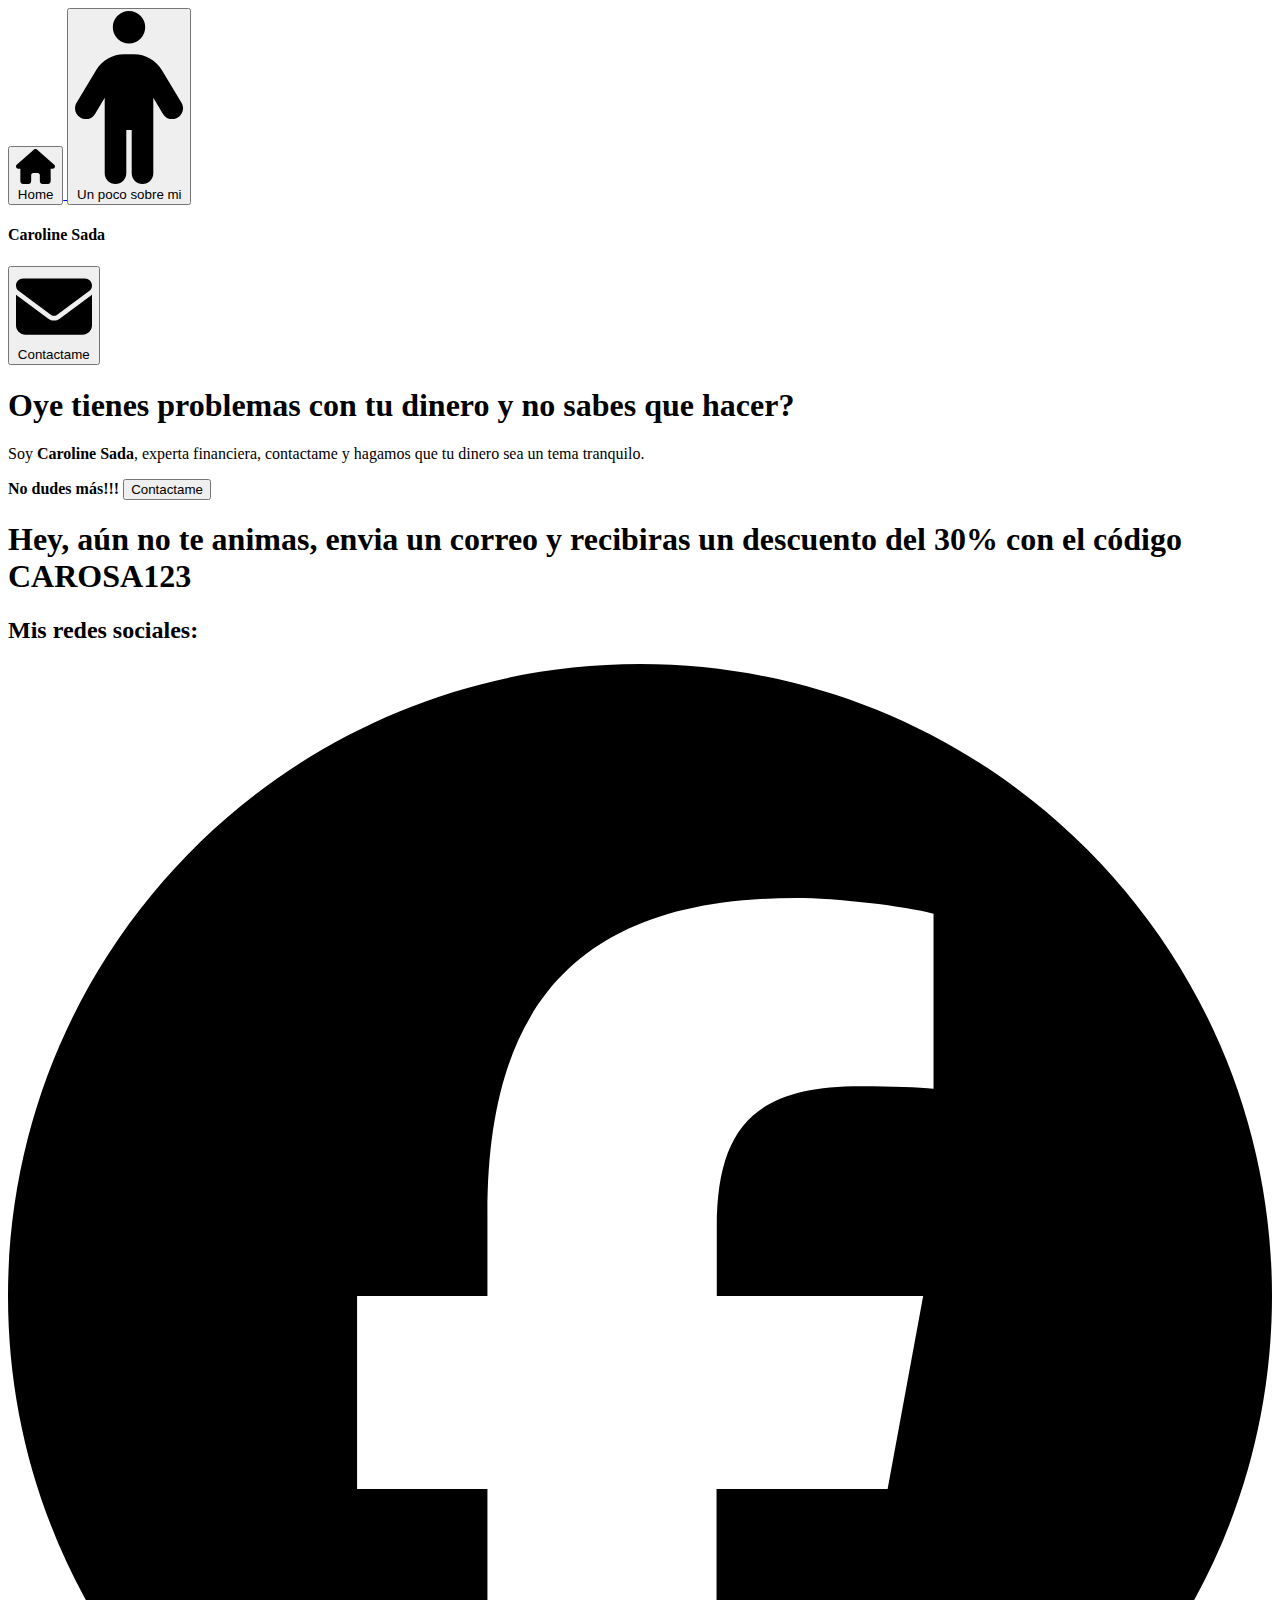
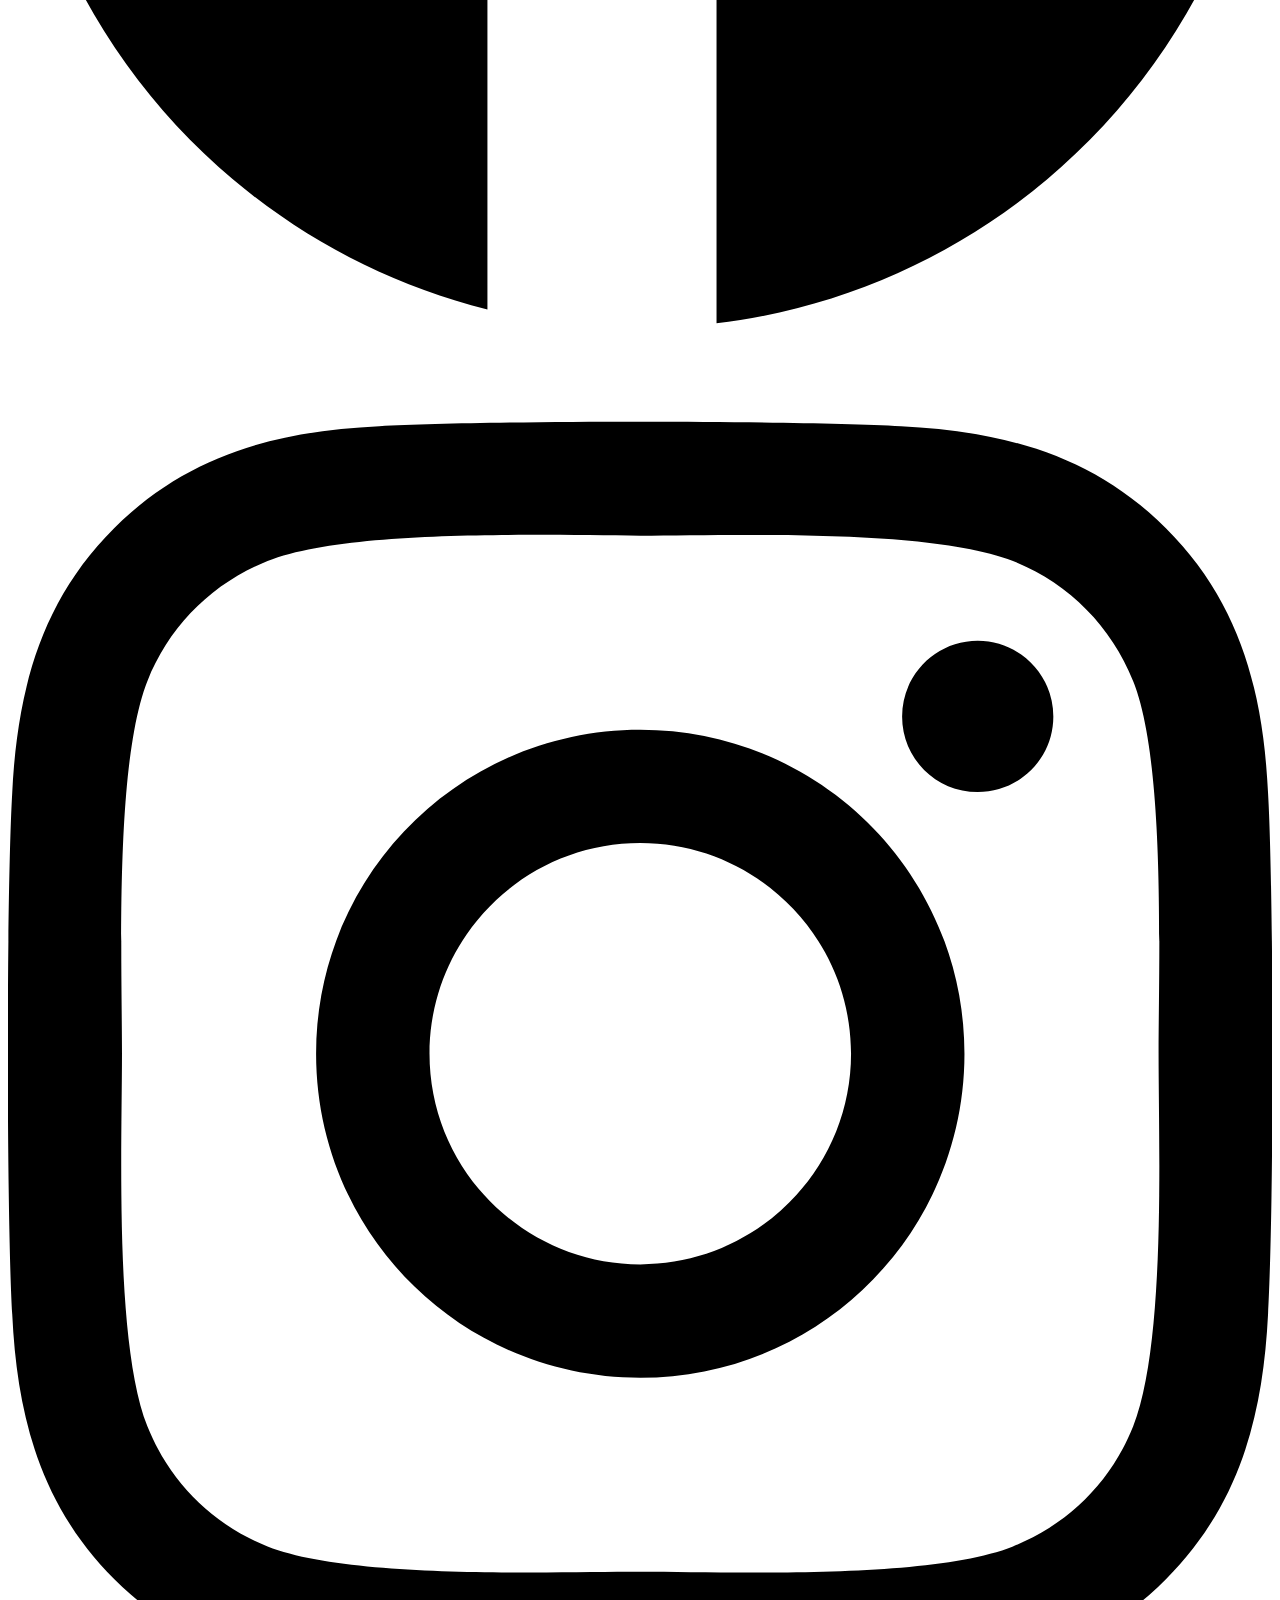
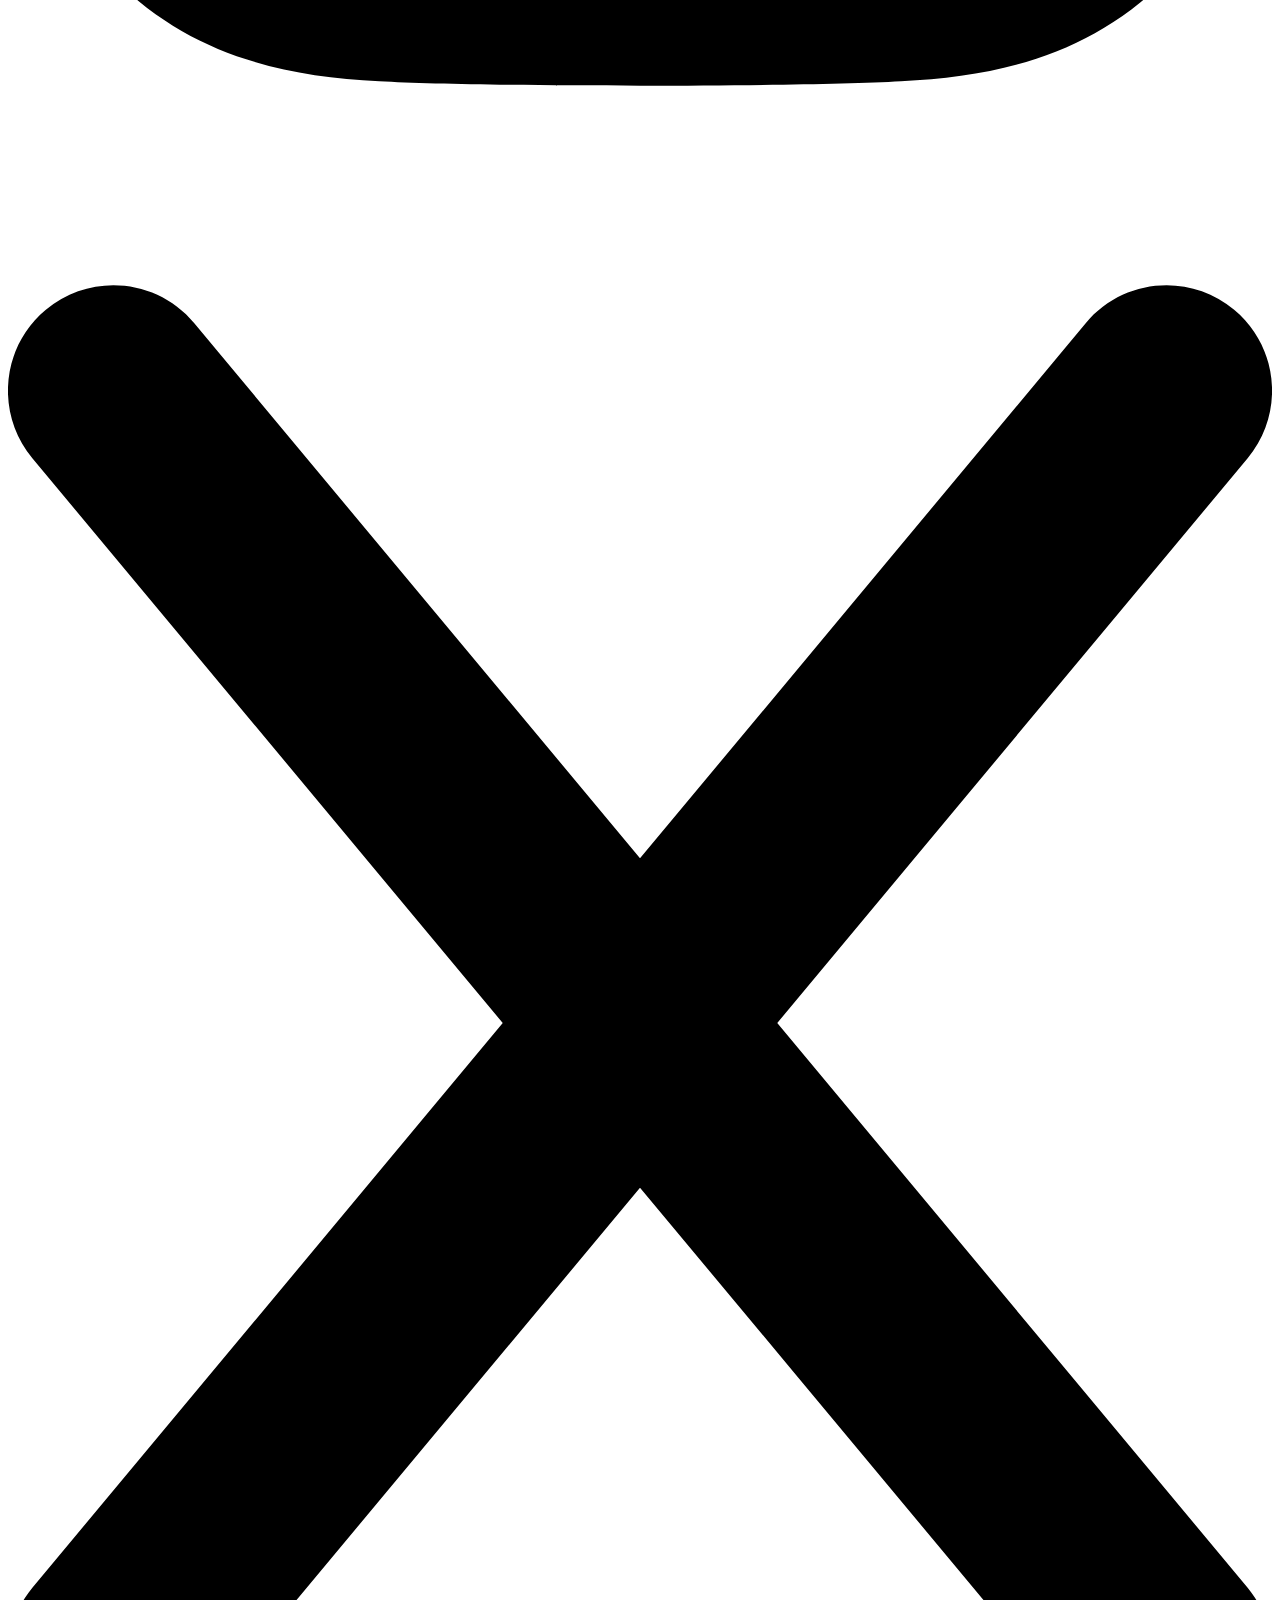
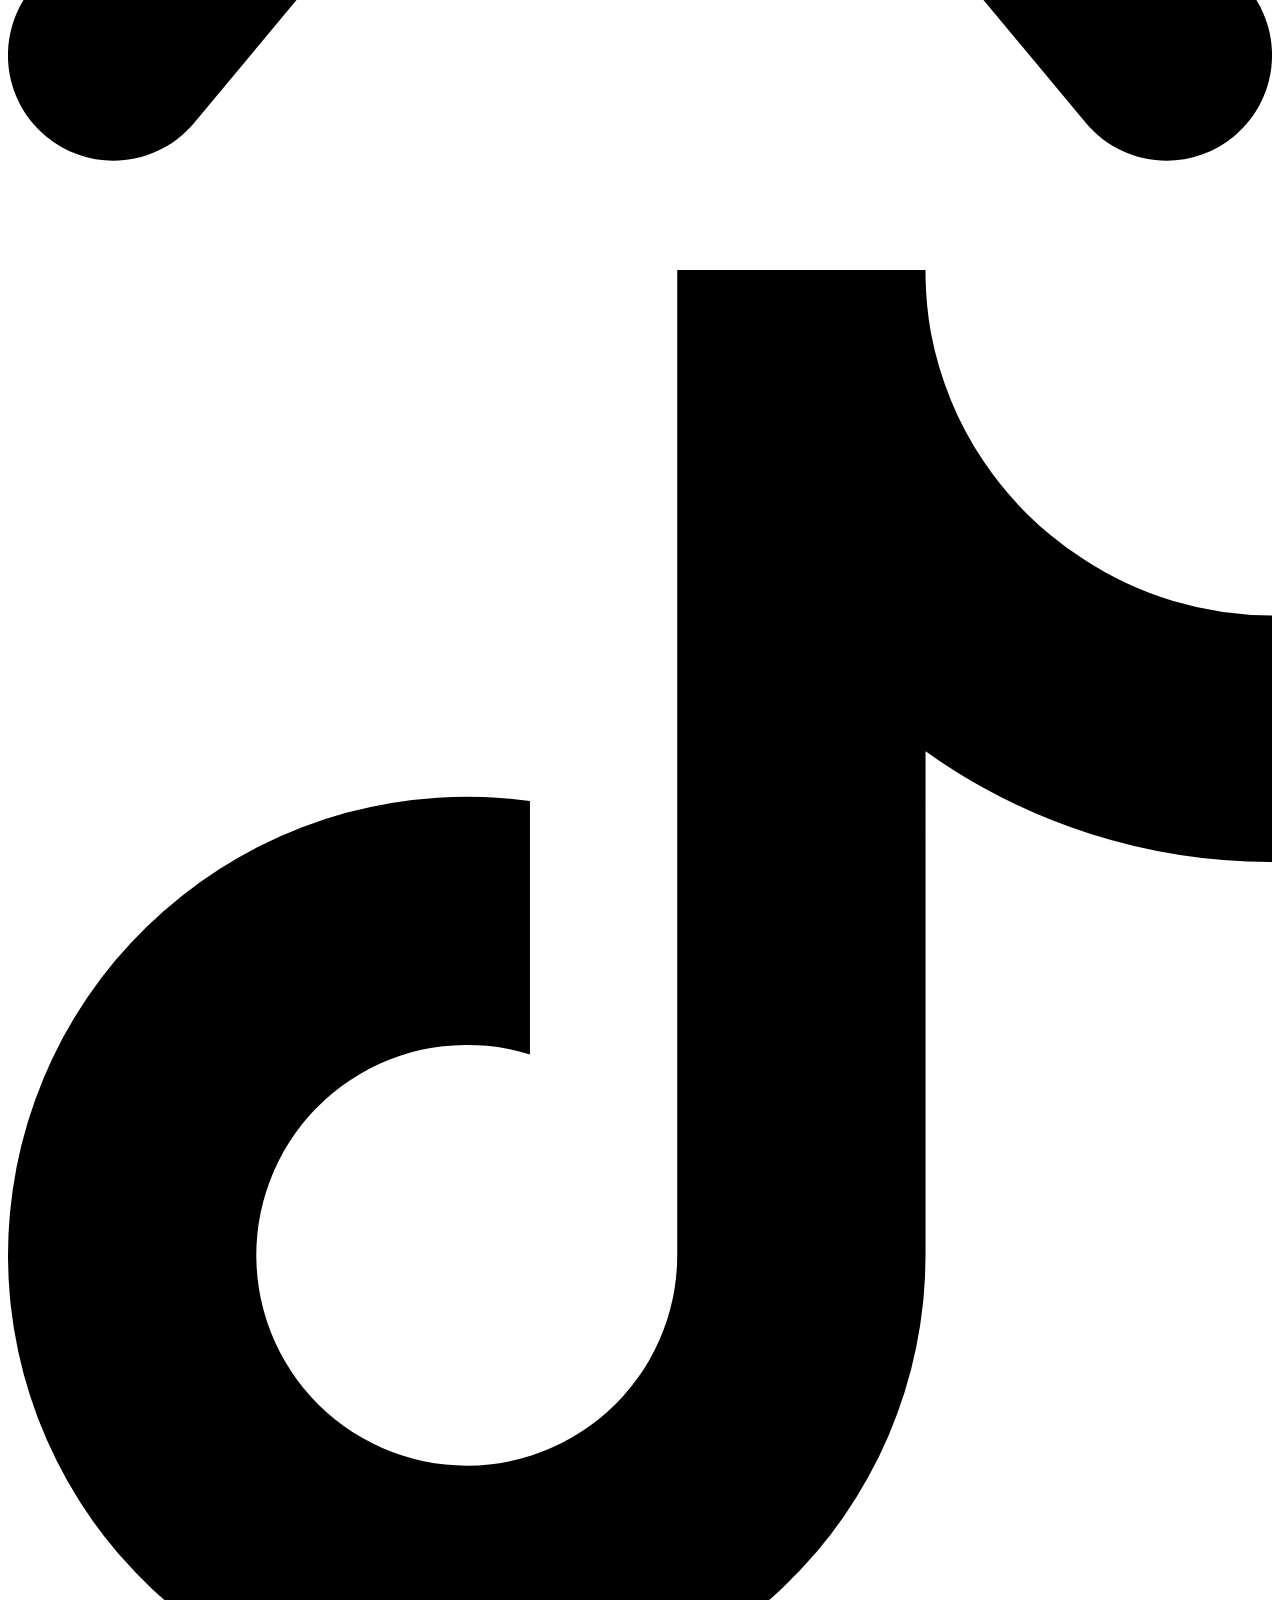
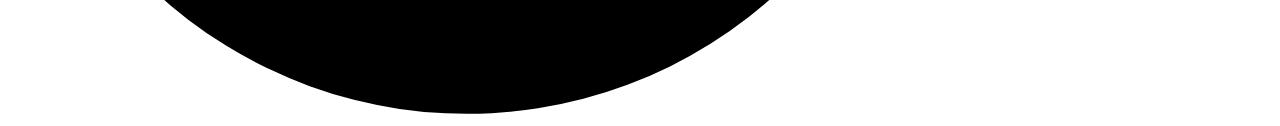
==== index.html @ f84e468b "cambios en las ubicaciones de los archivos" ====
<!DOCTYPE html>
<html lang="en">
<head>
  <!-- Metadata -->
  <meta charset="UTF-8">
  <meta name="viewport" content="width=device-width, initial-scale=1.0">
  <meta name="description" content="Landing page de la influences Croline Seda"> 
  <meta name="keywords" content="HTML, influences, Caroline Seda">

  <!-- Title -->
  <title>Hello! I´m Caroline Sada || Influencer</title>

  <!-- Favicon -->
  <link rel="icon" href="../assets/icons/camera.svg" type="image/x-icon"/>
</head>
<body>
  <!-- Header -->
  <header>
    <!-- Botones de selección -->
    <section>
      <a href="#">
        <button type="button">
          <img src="../assets/icons/home.svg" alt="Icono de Home">
          Home
        </button>
      </a>

      <a href="./pages/about_me.html">
        <button type="button">
          <img src="../assets/icons/me.svg" alt="Icono de Información sobre mi">
          Un poco sobre mi
        </button>
      </a>
    </section>

    <!-- Titulo de la pagina -->
    <section>
        <h4>Caroline Sada</h4>
    </section>

    <!-- Contacto -->
    <section>
      <a href="./pages/contact_me.html">
        <button type="button">
          <img src="../assets/icons/envelope.svg" alt="Icono de  Correo Electrónico">
          Contactame 
        </button>
      </a>
    </section>
  </header>

  <!-- Main -->
  <main>
    <h1>Oye tienes problemas con tu dinero y no sabes que hacer?</h1>
    <p>Soy <strong>Caroline Sada</strong>, experta financiera, contactame y hagamos que tu dinero sea un tema tranquilo.</p>
    <strong>No dudes más!!!</strong>

    <a href="./pages/contact_me.html">
      <button type="button">
        Contactame
      </button>
    </a>

    <h1>Hey, aún no te animas, envia un correo y recibiras un descuento del 30% con el código CAROSA123</h1>
  </main>

  <!-- Footer -->
  <footer>
    <h2>Mis redes sociales: </h2>
    <a href="https://www.facebook.com/">
      <img src="../assets/icons/facebook.svg" alt="Icono de facebook">
    </a>
  
    <a href="https://www.instagram.com/">
      <img src="../assets/icons/instagram.svg" alt="Icono de Instagram">
    </a>
  
    <a href="https://twitter.com/?lang=es">
      <img src="../assets/icons/x.svg" alt="Icono de X">
    </a>
  
    <a href="https://www.tiktok.com/es/">
      <img src="../assets/icons/tiktok.svg" alt="Icono de Tik Tok">
    </a>
  </footer>
</body>
</html>
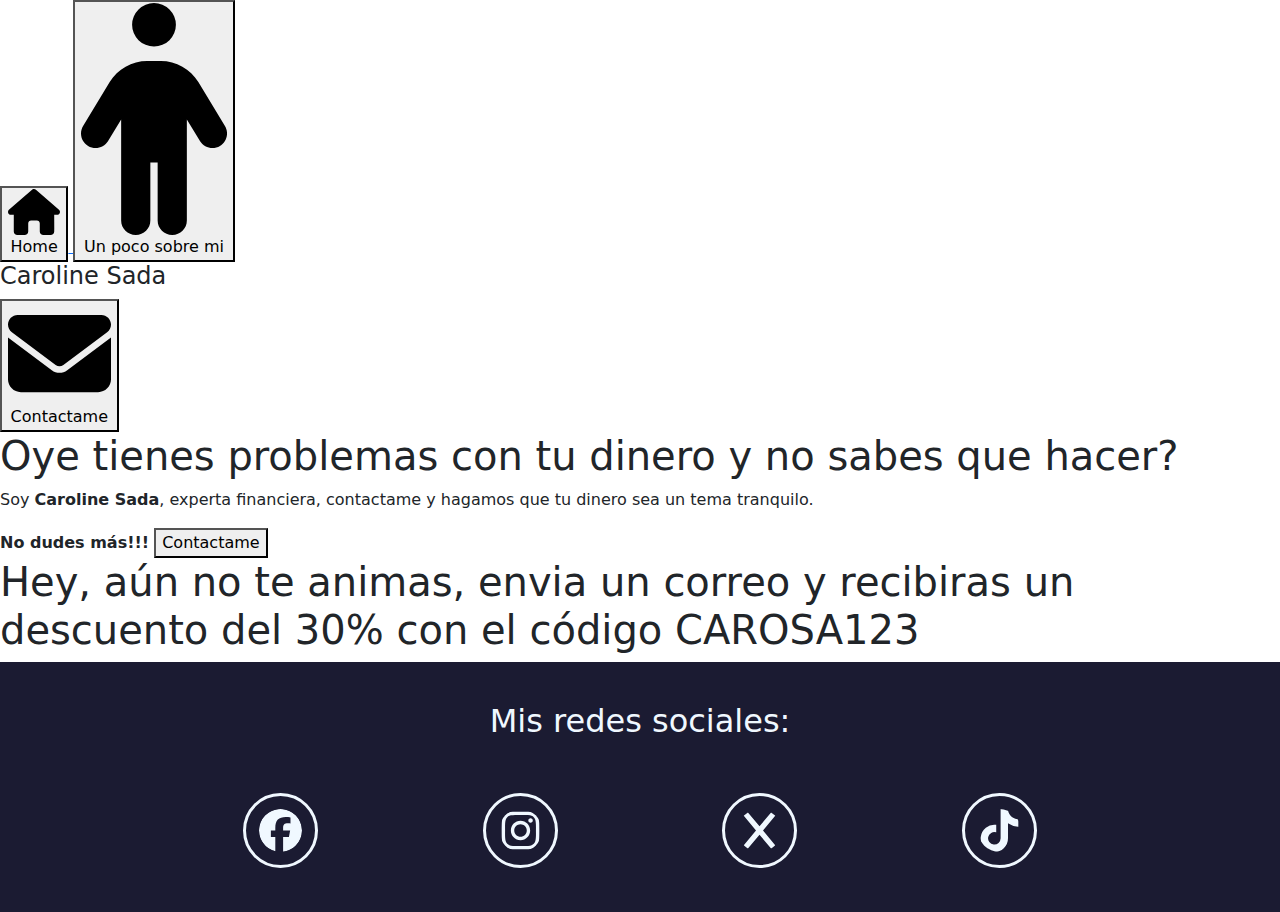
==== commit dbc67c85: "footer index, estilizado" ====
--- a/index.html
+++ b/index.html
@@ -12,6 +12,13 @@
 
   <!-- Favicon -->
   <link rel="icon" href="../assets/icons/camera.svg" type="image/x-icon"/>
+
+   <!--Bootstrap-->
+   <link href="https://cdn.jsdelivr.net/npm/bootstrap@5.3.3/dist/css/bootstrap.min.css" rel="stylesheet" integrity="sha384-QWTKZyjpPEjISv5WaRU9OFeRpok6YctnYmDr5pNlyT2bRjXh0JMhjY6hW+ALEwIH" crossorigin="anonymous">
+   <script defer src="https://cdn.jsdelivr.net/npm/bootstrap@5.3.3/dist/js/bootstrap.bundle.min.js" integrity="sha384-YvpcrYf0tY3lHB60NNkmXc5s9fDVZLESaAA55NDzOxhy9GkcIdslK1eN7N6jIeHz" crossorigin="anonymous"></script>
+
+  <!-- Archivo Css-->
+  <link rel="stylesheet" href="./styles.css">
 </head>
 <body>
   <!-- Header -->
@@ -65,23 +72,52 @@
   </main>
 
   <!-- Footer -->
-  <footer>
+  <footer class="container-fluid d-flex flex-column justify-content-evenly align-items-center">
     <h2>Mis redes sociales: </h2>
-    <a href="https://www.facebook.com/">
-      <img src="../assets/icons/facebook.svg" alt="Icono de facebook">
-    </a>
-  
-    <a href="https://www.instagram.com/">
-      <img src="../assets/icons/instagram.svg" alt="Icono de Instagram">
-    </a>
-  
-    <a href="https://twitter.com/?lang=es">
-      <img src="../assets/icons/x.svg" alt="Icono de X">
-    </a>
-  
-    <a href="https://www.tiktok.com/es/">
-      <img src="../assets/icons/tiktok.svg" alt="Icono de Tik Tok">
-    </a>
+
+    <section class="container d-flex justify-content-evenly">
+      <a class="footer-links rounded-circle" href="https://www.facebook.com/" target="_blank" rel="noopener noreferrer">
+        <svg class="footer-icons rounded-circle" xmlns="http://www.w3.org/2000/svg" viewBox="0 0 512 512">
+          <path d="M512 256C512 114.6 397.4 0 256 0S0 114.6 0 256C0 376 82.7 476.8 194.2 504.5V334.2H141.4V256h52.8V222.3c0-87.1 39.4-127.5 
+                  125-127.5c16.2 0 44.2 3.2 55.7 6.4V172c-6-.6-16.5-1-29.6-1c-42 0-58.2 15.9-58.2 57.2V256h83.6l-14.4 78.2H287V510.1C413.8 
+                  494.8 512 386.9 512 256h0z"
+          />
+        </svg>
+      </a>
+    
+      <a class="footer-links" href="https://www.instagram.com/" target="_blank" rel="noopener noreferrer">
+        <svg class="footer-icons rounded-circle" xmlns="http://www.w3.org/2000/svg" viewBox="0 0 448 512">
+          <path d="M224.1 141c-63.6 0-114.9 51.3-114.9 114.9s51.3 114.9 114.9 114.9S339 319.5 339 255.9 287.7 141 224.1 141zm0 189.6c-41.1 
+                  0-74.7-33.5-74.7-74.7s33.5-74.7 74.7-74.7 74.7 33.5 74.7 74.7-33.6 74.7-74.7 74.7zm146.4-194.3c0 14.9-12 26.8-26.8 
+                  26.8-14.9 0-26.8-12-26.8-26.8s12-26.8 
+                  26.8-26.8 26.8 12 26.8 26.8zm76.1 27.2c-1.7-35.9-9.9-67.7-36.2-93.9-26.2-26.2-58-34.4-93.9-36.2-37-2.1-147.9-2.1-184.9 0-35.8 
+                  1.7-67.6 9.9-93.9 36.1s-34.4 58-36.2 93.9c-2.1 37-2.1 147.9 0 184.9 1.7 35.9 9.9 67.7 36.2 93.9s58 34.4 93.9 36.2c37 2.1 147.9 
+                  2.1 184.9 0 35.9-1.7 67.7-9.9 93.9-36.2 26.2-26.2 34.4-58 36.2-93.9 2.1-37 2.1-147.8 0-184.8zM398.8 388c-7.8 19.6-22.9 
+                  34.7-42.6 42.6-29.5 11.7-99.5 9-132.1 9s-102.7 2.6-132.1-9c-19.6-7.8-34.7-22.9-42.6-42.6-11.7-29.5-9-99.5-9-132.1s-2.6-102.7 
+                  9-132.1c7.8-19.6 22.9-34.7 42.6-42.6 29.5-11.7 99.5-9 132.1-9s102.7-2.6 132.1 9c19.6 7.8 34.7 22.9 42.6 42.6 11.7 29.5 9 99.5 
+                  9 132.1s2.7 102.7-9 132.1z"
+          />
+        </svg>
+      </a>
+    
+      <a class="footer-links" href="https://twitter.com/?lang=es" target="_blank" rel="noopener noreferrer">
+        <svg class="footer-icons rounded-circle" xmlns="http://www.w3.org/2000/svg" viewBox="0 0 384 512">
+          <path d="M376.6 84.5c11.3-13.6 9.5-33.8-4.1-45.1s-33.8-9.5-45.1 4.1L192 206 56.6 43.5C45.3 29.9 25.1 28.1 11.5 
+                  39.4S-3.9 70.9 7.4 84.5L150.3 256 7.4 427.5c-11.3 13.6-9.5 33.8 4.1 45.1s33.8 9.5 45.1-4.1L192 306 327.4 468.5c11.3 13.6 31.5 15.4 45.1 
+                  4.1s15.4-31.5 4.1-45.1L233.7 256 376.6 84.5z"
+          />
+        </svg>
+      </a>
+    
+      <a class="footer-links" href="https://www.tiktok.com/es/" target="_blank" rel="noopener noreferrer">
+        <svg class="footer-icons rounded-circle" xmlns="http://www.w3.org/2000/svg" viewBox="0 0 448 512">
+          <path d="M448 209.9a210.1 210.1 0 0 1 -122.8-39.3V349.4A162.6 162.6 0 1 1 185 188.3V278.2a74.6 74.6 0 1 0 
+                  52.2 71.2V0l88 0a121.2 121.2 0 0 0 1.9 22.2h0A122.2 122.2 0 0 0 381 102.4a121.4 121.4 0 0 0 67 20.1z"
+          />
+        </svg>
+      </a>
+    </section>
+
   </footer>
 </body>
 </html>--- a/styles.css
+++ b/styles.css
@@ -0,0 +1,31 @@
+*{
+  margin: 0;
+  box-sizing: border-box;
+}
+
+body{
+  width: 100vw;
+  height: 100vh;
+}
+
+footer{
+  background-color: #1b1b32;
+  color: aliceblue;
+  min-height: 250px;
+}
+
+.footer.links{
+  text-decoration: none;
+  border: solid aliceblue;
+
+}
+
+.footer-icons{
+  border: solid aliceblue;
+  padding: 13px;
+  margin: 3px;
+  width: 75px;
+  height: 75px;
+  color: white;
+  fill: aliceblue;
+}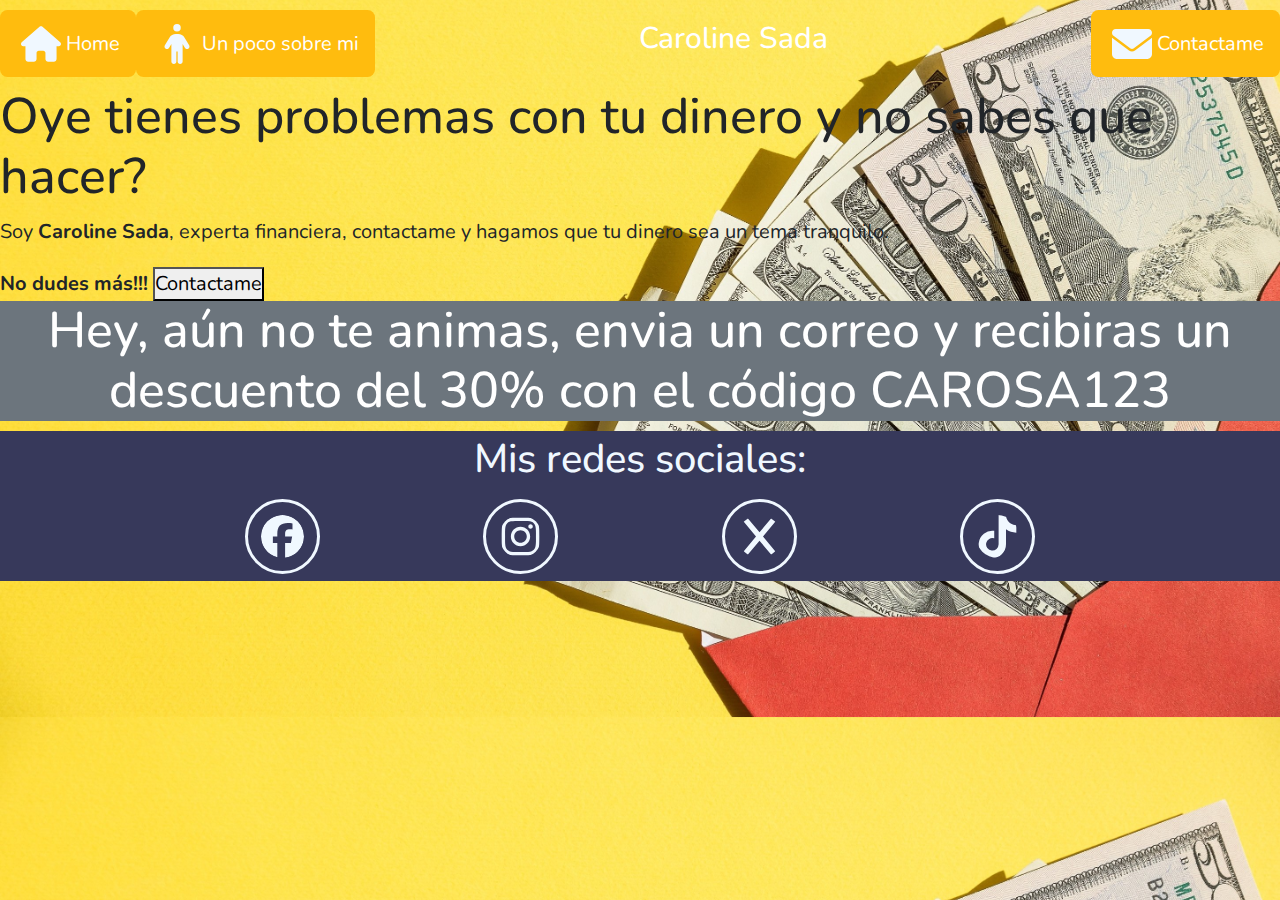
==== commit a9853aeb: "estilos de la pagina de registro terminadas" ====
--- a/index.html
+++ b/index.html
@@ -21,40 +21,59 @@
   <link rel="stylesheet" href="./styles.css">
 </head>
 <body>
-  <!-- Header -->
-  <header>
+  <!-- Navbar -->
+  <nav class="navbar navbar-expand-lg  container-fluid justify-content-between align-items-center">
     <!-- Botones de selección -->
-    <section>
+    <section class="d-flex justify-content-evenly align-items-center">
       <a href="#">
-        <button type="button">
-          <img src="../assets/icons/home.svg" alt="Icono de Home">
+        <button type="button" class="btn text-white btn-nav">
+          <svg class="nav-icons" xmlns="http://www.w3.org/2000/svg" viewBox="0 0 576 512">
+            <path d="M575.8 255.5c0 18-15 32.1-32 32.1h-32l.7 160.2c0 2.7-.2 5.4-.5 8.1V472c0 22.1-17.9 40-40 40H456c-1.1
+                    0-2.2 0-3.3-.1c-1.4 .1-2.8 .1-4.2 .1H416 392c-22.1 0-40-17.9-40-40V448 384c0-17.7-14.3-32-32-32H256c-17.7 0-32 14.3-32 32v64 
+                    24c0 22.1-17.9 40-40 40H160 128.1c-1.5 0-3-.1-4.5-.2c-1.2 .1-2.4 .2-3.6 .2H104c-22.1 0-40-17.9-40-40V360c0-.9 0-1.9 
+                    .1-2.8V287.6H32c-18 0-32-14-32-32.1c0-9 3-17 10-24L266.4 8c7-7 15-8 22-8s15 2 21 7L564.8 231.5c8 7 12 15 11 24z"/>
+          </svg>
           Home
         </button>
       </a>
 
       <a href="./pages/about_me.html">
-        <button type="button">
-          <img src="../assets/icons/me.svg" alt="Icono de Información sobre mi">
+        <button type="button" class="btn text-white btn-nav">
+          <svg class="nav-icons" xmlns="http://www.w3.org/2000/svg" viewBox="0 0 320 512">
+            <path d="M112 48a48 48 0 1 1 96 0 48 48 0 1 1 -96 0zm40 304V480c0 17.7-14.3 32-32 32s-32-14.3-32-32V256.9L59.4 304.5c-9.1 
+                    15.1-28.8 20-43.9 10.9s-20-28.8-10.9-43.9l58.3-97c17.4-28.9 48.6-46.6 82.3-46.6h29.7c33.7 0 64.9 17.7 82.3 46.6l58.3 
+                    97c9.1 15.1 4.2 34.8-10.9 43.9s-34.8 4.2-43.9-10.9L232 256.9V480c0 17.7-14.3 32-32 32s-32-14.3-32-32V352H152z"
+            />
+          </svg>
           Un poco sobre mi
         </button>
       </a>
     </section>
 
+    <button class="navbar-toggler" type="button" data-bs-toggle="collapse" data-bs-target="#navbarSupportedContent" aria-controls="navbarSupportedContent" aria-expanded="false" aria-label="Toggle navigation">
+      <span class="navbar-toggler-icon"></span>
+    </button>
+
     <!-- Titulo de la pagina -->
-    <section>
-        <h4>Caroline Sada</h4>
+    <section class="text-white">
+        <h4 class="page-title">Caroline Sada</h4>
     </section>
 
     <!-- Contacto -->
     <section>
       <a href="./pages/contact_me.html">
-        <button type="button">
-          <img src="../assets/icons/envelope.svg" alt="Icono de  Correo Electrónico">
+        <button type="button" class="btn text-white btn-nav">
+          <svg class="nav-icons" xmlns="http://www.w3.org/2000/svg" viewBox="0 0 512 512">
+            <path d="M48 64C21.5 64 0 85.5 0 112c0 15.1 7.1 29.3 19.2 38.4L236.8 313.6c11.4 8.5 27 8.5 38.4 0L492.8 150.4c12.1-9.1 
+                    19.2-23.3 19.2-38.4c0-26.5-21.5-48-48-48H48zM0 176V384c0 35.3 28.7 64 64 64H448c35.3 0 64-28.7 64-64V176L294.4 339.2c-22.8 
+                    17.1-54 17.1-76.8 0L0 176z"
+            />
+          </svg>
           Contactame 
         </button>
       </a>
     </section>
-  </header>
+  </nav>
 
   <!-- Main -->
   <main>
@@ -68,7 +87,7 @@
       </button>
     </a>
 
-    <h1>Hey, aún no te animas, envia un correo y recibiras un descuento del 30% con el código CAROSA123</h1>
+    <h1 class="bg-secondary text-center text-white">Hey, aún no te animas, envia un correo y recibiras un descuento del 30% con el código CAROSA123</h1>
   </main>
 
   <!-- Footer -->
--- a/styles.css
+++ b/styles.css
@@ -1,17 +1,150 @@
+@import url('https://fonts.googleapis.com/css2?family=Nunito:wght@400;800&display=swap');
+
 *{
-  margin: 0;
-  box-sizing: border-box;
+    box-sizing: border-box;
+    margin: 0;
+    padding: 0;
+    font-family: 'Nunito', sans-serif;
+    font-size: 20px;
+}
+body{
+  background-image: url('/assets/images/background.jpg');
+  background-position: center center;
+  background-size: cover;
 }
 
-body{
-  width: 100vw;
-  height: 100vh;
+/* Header */
+header{
+  display: flex;
+  justify-content: space-between;
+  align-items: center;
+  height: 85px;
+  padding: 5px 10%;
 }
 
+header h4{
+  color: #1b3039;
+  font-weight: bold;
+  font-size: 3rem;
+  cursor: pointer;
+  margin: auto;
+  width: auto;
+  transition: all 0.3s;
+}
+
+header h4:hover{
+  transform: scale(1.2);
+}
+
+header .nav-links{
+  list-style: none;
+}
+
+header .nav-links li{
+  display: inline-block;
+  padding: 0 20px;    
+  margin-top: 20px;
+}
+
+header .nav-links li:hover,
+.overlay a:hover{
+  transform: scale(1.1);
+}
+
+.btn-nav{
+  background-color: #ffbc0e;
+  font-size: 1rem;
+  display: flex;
+  justify-content: center;
+  align-items: center;
+}
+
+.nav-icons{
+  width: 40px;
+  height: 40px;
+  fill: aliceblue;
+  margin: 5px;
+}
+
+.btn-menu {
+  display:none;
+}
+
+.menu-icon{
+  fill: black;
+  width: 30px;
+  height: 30px;
+}
+
+.btn-menu button{
+  background-color: none;
+  margin-top: 10px;
+  padding: 9px 25px;
+  border: solid aliceblue ;
+  border-radius: 50px;
+  cursor: pointer;
+  transition: all 0.3s ease 0s;
+}
+a{
+  text-decoration: none;  
+}
+
+.new-menu {
+  height: 100%;
+  width: 0;
+  position: fixed;
+  z-index: 1;
+  left: 0;
+  top: 0;
+  background-color: rgba(63, 53, 33, 0.95);
+  overflow: hidden;
+  transition: all 0.3s ease 0s;
+}
+
+.new-menu .new-menu-content{
+  display: flex;
+  height: 100%;
+  flex-direction: column;
+  align-items: center;
+  justify-content: center;    
+}
+
+.new-menu a{
+  padding: 15px;
+  font-size: 36px;
+  display: block;
+  transition: all 0.3s ease 0s;
+  font-weight: 700;
+  color: #eceff1;
+}
+
+.new-menu .close{
+  position: absolute;
+  top: 20px;
+  right: 45px;
+  font-size: 65px;
+}
+
+/* Main */
+main{
+  
+}
+
+.form{
+  background-color: #ecececff;
+  width: 600px;
+  height: 450px;
+}
+
+
+
+
+/*  Footer */
 footer{
-  background-color: #1b1b32;
+  margin: 0;
+  background-color: #37395bff;
   color: aliceblue;
-  min-height: 250px;
+  min-height: 150px;
 }
 
 .footer.links{
@@ -26,6 +159,26 @@
   margin: 3px;
   width: 75px;
   height: 75px;
-  color: white;
   fill: aliceblue;
+}
+
+@media screen and (max-width: 800px){
+  .nav-links{
+      display: none;
+  }
+  .btn-menu {
+      display: inherit;
+  }
+}
+
+
+@media screen and (max-height:450px) {
+  .new-menu a{
+      font-size: 20px;
+  }
+  .new-menu .close{
+      font-size: 40px;
+      top: 15px;
+      right: 35px;
+  }
 }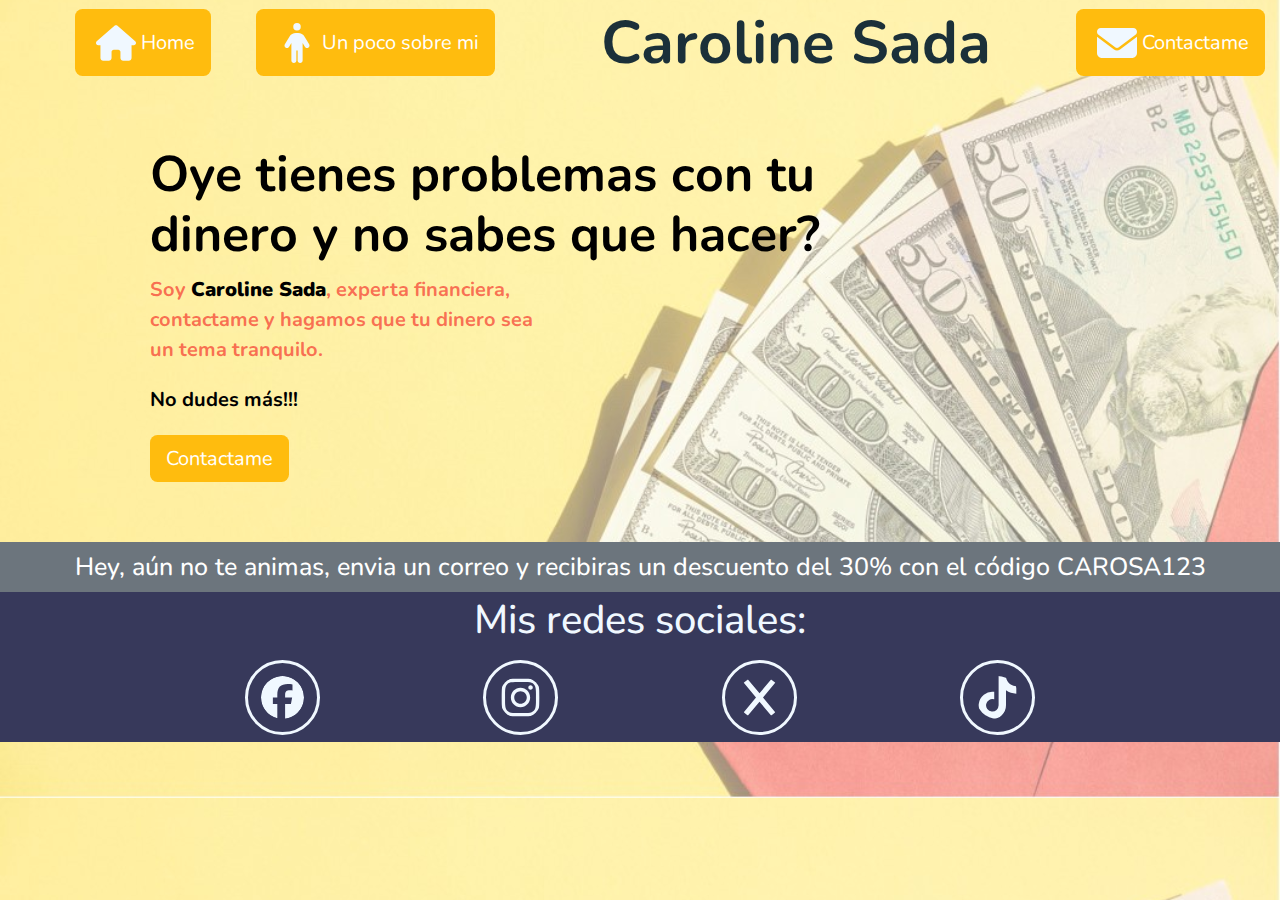
==== commit 76762a0c: "pagina principal terminada" ====
--- a/index.html
+++ b/index.html
@@ -19,75 +19,91 @@
 
   <!-- Archivo Css-->
   <link rel="stylesheet" href="./styles.css">
+
+  <script defer type="text/javascript" src="./script.js"></script>
 </head>
 <body>
-  <!-- Navbar -->
-  <nav class="navbar navbar-expand-lg  container-fluid justify-content-between align-items-center">
-    <!-- Botones de selección -->
-    <section class="d-flex justify-content-evenly align-items-center">
-      <a href="#">
-        <button type="button" class="btn text-white btn-nav">
-          <svg class="nav-icons" xmlns="http://www.w3.org/2000/svg" viewBox="0 0 576 512">
-            <path d="M575.8 255.5c0 18-15 32.1-32 32.1h-32l.7 160.2c0 2.7-.2 5.4-.5 8.1V472c0 22.1-17.9 40-40 40H456c-1.1
-                    0-2.2 0-3.3-.1c-1.4 .1-2.8 .1-4.2 .1H416 392c-22.1 0-40-17.9-40-40V448 384c0-17.7-14.3-32-32-32H256c-17.7 0-32 14.3-32 32v64 
-                    24c0 22.1-17.9 40-40 40H160 128.1c-1.5 0-3-.1-4.5-.2c-1.2 .1-2.4 .2-3.6 .2H104c-22.1 0-40-17.9-40-40V360c0-.9 0-1.9 
-                    .1-2.8V287.6H32c-18 0-32-14-32-32.1c0-9 3-17 10-24L266.4 8c7-7 15-8 22-8s15 2 21 7L564.8 231.5c8 7 12 15 11 24z"/>
-          </svg>
-          Home
-        </button>
-      </a>
+  <!-- Header -->
+  <header  class="container-fluid">
+    <nav class="conteiner-fluid">
+      <ul class="nav-links">
+        <li>
+          <a href="../index.html">
+            <button type="button" class="btn text-white btn-nav">
+              <svg class="nav-icons" xmlns="http://www.w3.org/2000/svg" viewBox="0 0 576 512">
+                <path d="M575.8 255.5c0 18-15 32.1-32 32.1h-32l.7 160.2c0 2.7-.2 5.4-.5 8.1V472c0 22.1-17.9 40-40 40H456c-1.1
+                        0-2.2 0-3.3-.1c-1.4 .1-2.8 .1-4.2 .1H416 392c-22.1 0-40-17.9-40-40V448 384c0-17.7-14.3-32-32-32H256c-17.7 0-32 14.3-32 32v64 
+                        24c0 22.1-17.9 40-40 40H160 128.1c-1.5 0-3-.1-4.5-.2c-1.2 .1-2.4 .2-3.6 .2H104c-22.1 0-40-17.9-40-40V360c0-.9 0-1.9 
+                        .1-2.8V287.6H32c-18 0-32-14-32-32.1c0-9 3-17 10-24L266.4 8c7-7 15-8 22-8s15 2 21 7L564.8 231.5c8 7 12 15 11 24z"/>
+              </svg>
+              Home
+            </button>
+          </a>
+        </li>
 
-      <a href="./pages/about_me.html">
-        <button type="button" class="btn text-white btn-nav">
-          <svg class="nav-icons" xmlns="http://www.w3.org/2000/svg" viewBox="0 0 320 512">
-            <path d="M112 48a48 48 0 1 1 96 0 48 48 0 1 1 -96 0zm40 304V480c0 17.7-14.3 32-32 32s-32-14.3-32-32V256.9L59.4 304.5c-9.1 
-                    15.1-28.8 20-43.9 10.9s-20-28.8-10.9-43.9l58.3-97c17.4-28.9 48.6-46.6 82.3-46.6h29.7c33.7 0 64.9 17.7 82.3 46.6l58.3 
-                    97c9.1 15.1 4.2 34.8-10.9 43.9s-34.8 4.2-43.9-10.9L232 256.9V480c0 17.7-14.3 32-32 32s-32-14.3-32-32V352H152z"
-            />
-          </svg>
-          Un poco sobre mi
+        <li>
+          <a href="./pages/about_me.html">
+            <button type="button" class="btn text-white btn-nav">
+              <svg class="nav-icons" xmlns="http://www.w3.org/2000/svg" viewBox="0 0 320 512">
+                <path d="M112 48a48 48 0 1 1 96 0 48 48 0 1 1 -96 0zm40 304V480c0 17.7-14.3 32-32 32s-32-14.3-32-32V256.9L59.4 304.5c-9.1 
+                        15.1-28.8 20-43.9 10.9s-20-28.8-10.9-43.9l58.3-97c17.4-28.9 48.6-46.6 82.3-46.6h29.7c33.7 0 64.9 17.7 82.3 46.6l58.3 
+                        97c9.1 15.1 4.2 34.8-10.9 43.9s-34.8 4.2-43.9-10.9L232 256.9V480c0 17.7-14.3 32-32 32s-32-14.3-32-32V352H152z"
+                />
+              </svg>
+              Un poco sobre mi
+            </button>
+          </a>
+        </li>
+      </ul>            
+    </nav>
+  
+    <h4>Caroline Sada</h4>
+
+    <a href="./pages/contact_me.html">
+      <button type="button" class="btn text-white btn-nav nav-links">
+        <svg class="nav-icons" xmlns="http://www.w3.org/2000/svg" viewBox="0 0 512 512">
+          <path d="M48 64C21.5 64 0 85.5 0 112c0 15.1 7.1 29.3 19.2 38.4L236.8 313.6c11.4 8.5 27 8.5 38.4 0L492.8 150.4c12.1-9.1 
+                  19.2-23.3 19.2-38.4c0-26.5-21.5-48-48-48H48zM0 176V384c0 35.3 28.7 64 64 64H448c35.3 0 64-28.7 64-64V176L294.4 339.2c-22.8 
+                  17.1-54 17.1-76.8 0L0 176z"
+          />
+        </svg>
+        Contactame
+      </button>
+    </a>
+  
+  
+    <button onclick="openNav()" class="btn-menu">
+        <svg class="menu-icon" xmlns="http://www.w3.org/2000/svg" width="16" height="16" fill="currentColor" class="bi bi-list" viewBox="0 0 16 16">
+          <path fill-rule="evenodd" d="M2.5 12a.5.5 0 0 1 .5-.5h10a.5.5 0 0 1 0 1H3a.5.5 0 0 1-.5-.5m0-4a.5.5 0 0 1 .5-.5h10a.5.5 0 0 1 0 1H3a.5.5 0 0 1-.5-.5m0-4a.5.5 0 0 1 .5-.5h10a.5.5 0 0 1 0 1H3a.5.5 0 0 1-.5-.5"/>
+        </svg>
+    </button>
+  
+  
+    <section id="mobile-menu" class="new-menu">
+        <a onclick="closeNav()" href="" class="close">&times;</a>
+        <div class="new-menu-content">
+          <a href="#">Home</a>
+          <a href="./pages/about_me.html">Acerca de mi</a>
+          <a href="./pages/contact_me.html">Contactame</a>
+        </div>
+    </section>
+  </header>
+
+  <!-- Main -->
+  <main>
+    <section class="my-5 container text"> 
+      <h1 class="title">Oye tienes problemas con tu dinero y no sabes que hacer?</h1>
+      <p class="presentation">Soy <strong>Caroline Sada</strong>, experta financiera, contactame y hagamos que tu dinero sea un tema tranquilo.</p>
+      <strong>No dudes más!!!</strong>
+  
+      <a href="./pages/contact_me.html">
+        <button type="button" class="btn text-white btn-nav my-3">
+          Contactame
         </button>
       </a>
     </section>
 
-    <button class="navbar-toggler" type="button" data-bs-toggle="collapse" data-bs-target="#navbarSupportedContent" aria-controls="navbarSupportedContent" aria-expanded="false" aria-label="Toggle navigation">
-      <span class="navbar-toggler-icon"></span>
-    </button>
-
-    <!-- Titulo de la pagina -->
-    <section class="text-white">
-        <h4 class="page-title">Caroline Sada</h4>
-    </section>
-
-    <!-- Contacto -->
-    <section>
-      <a href="./pages/contact_me.html">
-        <button type="button" class="btn text-white btn-nav">
-          <svg class="nav-icons" xmlns="http://www.w3.org/2000/svg" viewBox="0 0 512 512">
-            <path d="M48 64C21.5 64 0 85.5 0 112c0 15.1 7.1 29.3 19.2 38.4L236.8 313.6c11.4 8.5 27 8.5 38.4 0L492.8 150.4c12.1-9.1 
-                    19.2-23.3 19.2-38.4c0-26.5-21.5-48-48-48H48zM0 176V384c0 35.3 28.7 64 64 64H448c35.3 0 64-28.7 64-64V176L294.4 339.2c-22.8 
-                    17.1-54 17.1-76.8 0L0 176z"
-            />
-          </svg>
-          Contactame 
-        </button>
-      </a>
-    </section>
-  </nav>
-
-  <!-- Main -->
-  <main>
-    <h1>Oye tienes problemas con tu dinero y no sabes que hacer?</h1>
-    <p>Soy <strong>Caroline Sada</strong>, experta financiera, contactame y hagamos que tu dinero sea un tema tranquilo.</p>
-    <strong>No dudes más!!!</strong>
-
-    <a href="./pages/contact_me.html">
-      <button type="button">
-        Contactame
-      </button>
-    </a>
-
-    <h1 class="bg-secondary text-center text-white">Hey, aún no te animas, envia un correo y recibiras un descuento del 30% con el código CAROSA123</h1>
+    <h5 class="bg-secondary text-center text-white container-fluid">Hey, aún no te animas, envia un correo y recibiras un descuento del 30% con el código CAROSA123</h5>
   </main>
 
   <!-- Footer -->
--- a/styles.css
+++ b/styles.css
@@ -1,14 +1,14 @@
 @import url('https://fonts.googleapis.com/css2?family=Nunito:wght@400;800&display=swap');
 
 *{
-    box-sizing: border-box;
-    margin: 0;
-    padding: 0;
-    font-family: 'Nunito', sans-serif;
-    font-size: 20px;
+  box-sizing: border-box;
+  margin: 0;
+  padding: 0;
+  font-family: 'Nunito', sans-serif;
+  font-size: 20px;
 }
 body{
-  background-image: url('/assets/images/background.jpg');
+  background-image: url('/assets/images/background_2.jpg');
   background-position: center center;
   background-size: cover;
 }
@@ -76,7 +76,7 @@
   height: 30px;
 }
 
-.btn-menu button{
+.btn-menu{
   background-color: none;
   margin-top: 10px;
   padding: 9px 25px;
@@ -126,18 +126,37 @@
 }
 
 /* Main */
-main{
-  
-}
+.title{
+  color: black;
+  font-weight: bold;
+  width: 700px;
+}
+
+.presentation{
+  color: rgba(244, 26, 26, 0.616);
+  width: 400px;
+  font-weight: bold;
+}
+
+.text{
+  margin-right: 5px;
+}
+
+strong{
+  color: black;
+}
+main h5{
+  margin: 0;
+  padding: 10px;
+}
+
+
 
 .form{
   background-color: #ecececff;
   width: 600px;
   height: 450px;
 }
-
-
-
 
 /*  Footer */
 footer{
@@ -181,4 +200,8 @@
       top: 15px;
       right: 35px;
   }
+
+  header h4{
+    font-size: 2rem;
+  }
 }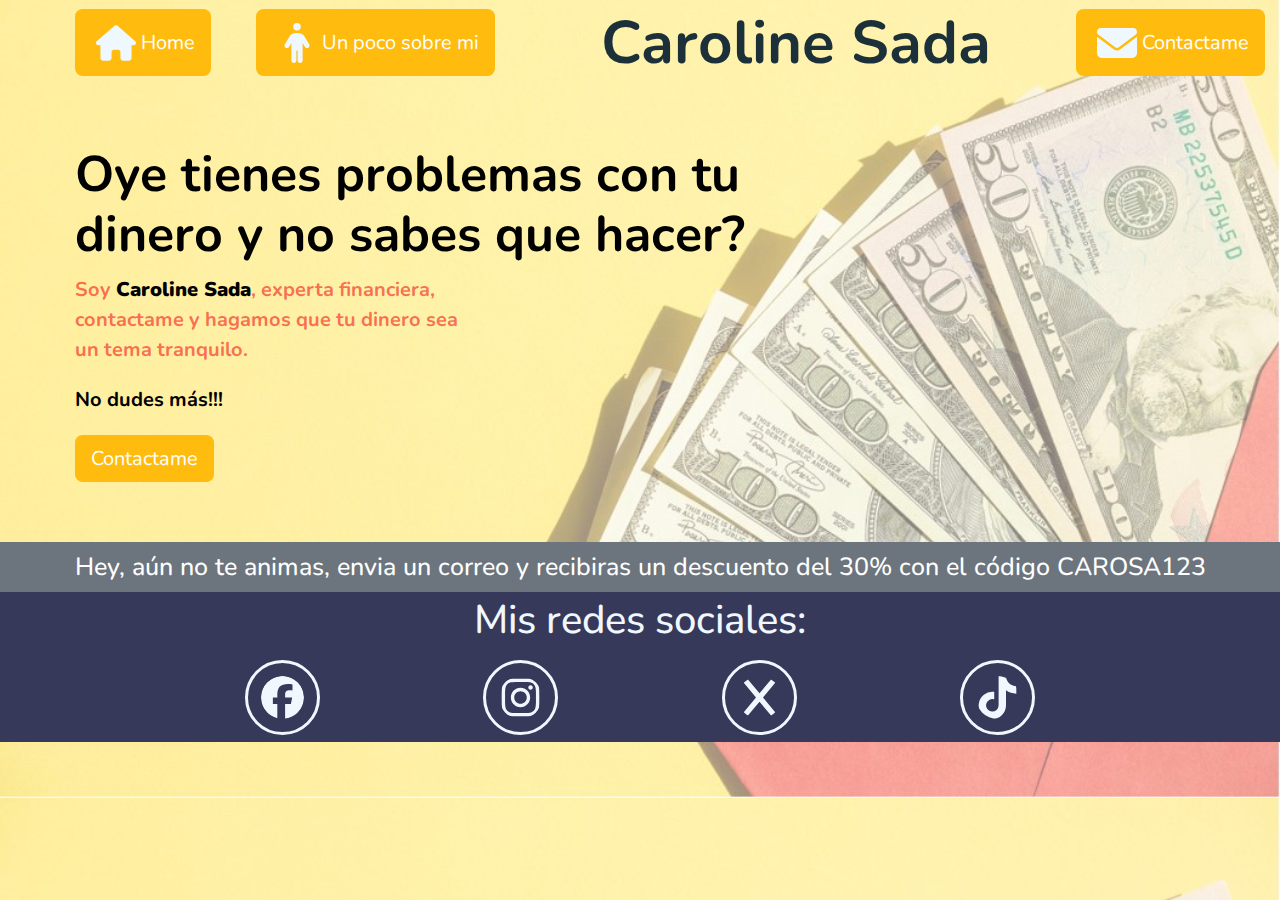
==== commit a5484506: "cambiios hechos al margen del texto" ====
--- a/index.html
+++ b/index.html
@@ -91,7 +91,7 @@
 
   <!-- Main -->
   <main>
-    <section class="my-5 container text"> 
+    <section class="container text"> 
       <h1 class="title">Oye tienes problemas con tu dinero y no sabes que hacer?</h1>
       <p class="presentation">Soy <strong>Caroline Sada</strong>, experta financiera, contactame y hagamos que tu dinero sea un tema tranquilo.</p>
       <strong>No dudes más!!!</strong>
--- a/styles.css
+++ b/styles.css
@@ -139,7 +139,7 @@
 }
 
 .text{
-  margin-right: 5px;
+  margin: 60px 60px;
 }
 
 strong{
@@ -149,6 +149,43 @@
   margin: 0;
   padding: 10px;
 }
+
+.main-icon{
+  margin: 10px;
+  width: 400px;
+  height: 400px;
+}
+
+.history{
+  line-height: 1.5;
+  font-weight: bold;
+  columns: 2;
+  color: rgba(244, 26, 26, 0.816);
+}
+
+.about-me-title{
+  font-weight: bold;
+}
+
+.about-me-profession{
+  color: rgba(26, 113, 244, 0.616);
+}
+
+.about-me-age{
+  color: rgba(244, 26, 26, 0.616);
+  font-weight: bold;
+  margin: 0;
+}
+
+.about-me-job{
+  color: rgba(222, 26, 244, 0.663);
+}
+
+.about-me-married{
+  font-weight: bold;
+
+}
+
 
 
 
@@ -191,7 +228,7 @@
 }
 
 
-@media screen and (max-height:450px) {
+@media screen and (max-width:450px) {
   .new-menu a{
       font-size: 20px;
   }
@@ -202,6 +239,25 @@
   }
 
   header h4{
+    padding-top: 20px;
     font-size: 2rem;
   }
+
+  .title{
+    font-size: 30px;
+    width: 95%;
+  }
+  
+  .presentation{
+    width: 70%;
+  }
+
+  .text{
+    margin: 70px 10px;
+  }
+
+  .form{
+    width: 290px;
+    height: 450px;
+  }
 }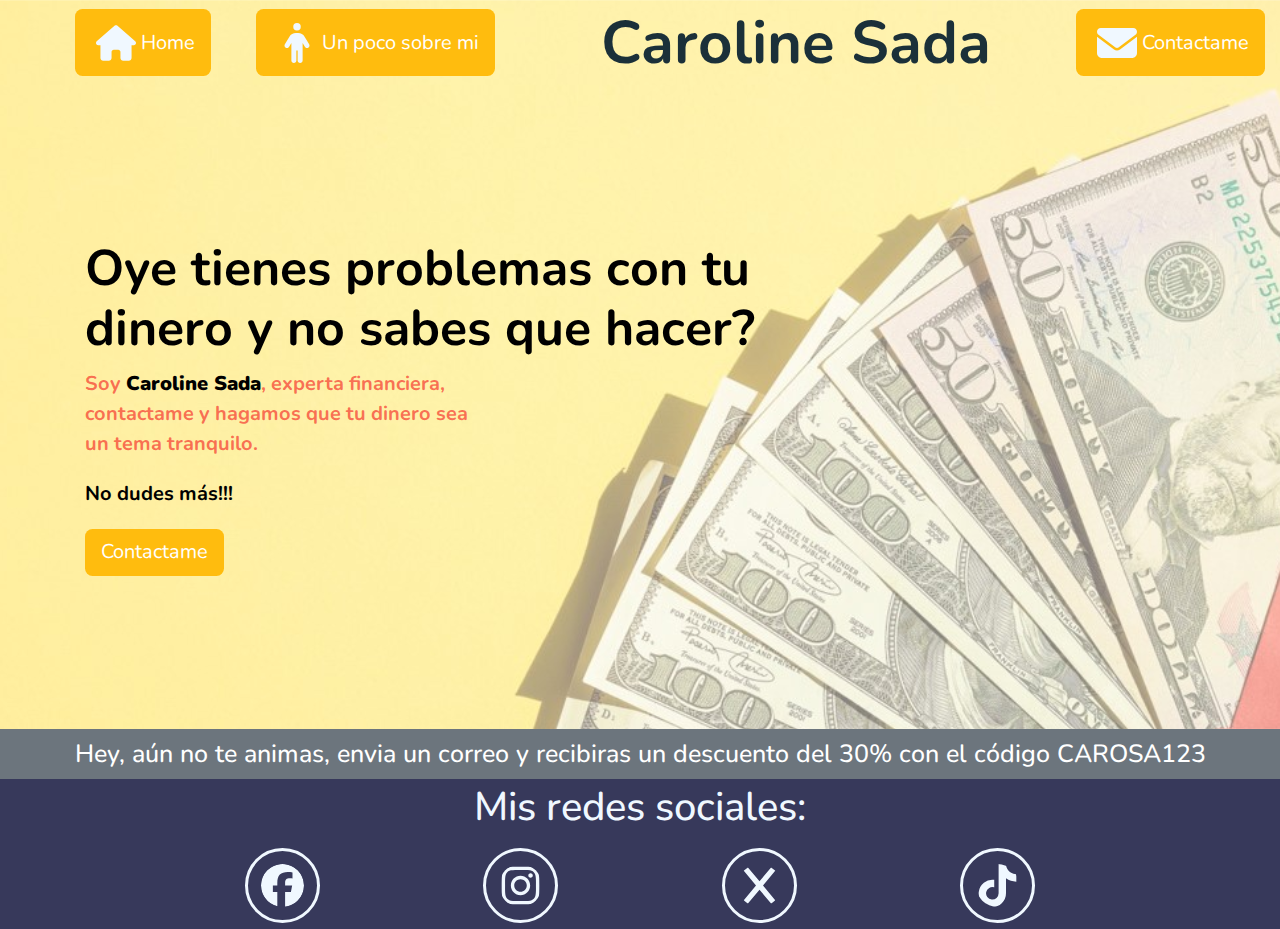
==== commit 8a477339: "cambios finales hechos para la accesibilida" ====
--- a/index.html
+++ b/index.html
@@ -72,7 +72,7 @@
     </a>
   
   
-    <button onclick="openNav()" class="btn-menu">
+    <button onclick="openNav()" class="btn-menu" aria-label="Menu" title="Menu">
         <svg class="menu-icon" xmlns="http://www.w3.org/2000/svg" width="16" height="16" fill="currentColor" class="bi bi-list" viewBox="0 0 16 16">
           <path fill-rule="evenodd" d="M2.5 12a.5.5 0 0 1 .5-.5h10a.5.5 0 0 1 0 1H3a.5.5 0 0 1-.5-.5m0-4a.5.5 0 0 1 .5-.5h10a.5.5 0 0 1 0 1H3a.5.5 0 0 1-.5-.5m0-4a.5.5 0 0 1 .5-.5h10a.5.5 0 0 1 0 1H3a.5.5 0 0 1-.5-.5"/>
         </svg>
@@ -111,7 +111,7 @@
     <h2>Mis redes sociales: </h2>
 
     <section class="container d-flex justify-content-evenly">
-      <a class="footer-links rounded-circle" href="https://www.facebook.com/" target="_blank" rel="noopener noreferrer">
+      <a class="footer-links rounded-circle" href="https://www.facebook.com/" target="_blank" rel="noopener noreferrer" aria-label="Facebook">
         <svg class="footer-icons rounded-circle" xmlns="http://www.w3.org/2000/svg" viewBox="0 0 512 512">
           <path d="M512 256C512 114.6 397.4 0 256 0S0 114.6 0 256C0 376 82.7 476.8 194.2 504.5V334.2H141.4V256h52.8V222.3c0-87.1 39.4-127.5 
                   125-127.5c16.2 0 44.2 3.2 55.7 6.4V172c-6-.6-16.5-1-29.6-1c-42 0-58.2 15.9-58.2 57.2V256h83.6l-14.4 78.2H287V510.1C413.8 
@@ -120,7 +120,7 @@
         </svg>
       </a>
     
-      <a class="footer-links" href="https://www.instagram.com/" target="_blank" rel="noopener noreferrer">
+      <a class="footer-links" href="https://www.instagram.com/" target="_blank" rel="noopener noreferrer" aria-label="Instagram">
         <svg class="footer-icons rounded-circle" xmlns="http://www.w3.org/2000/svg" viewBox="0 0 448 512">
           <path d="M224.1 141c-63.6 0-114.9 51.3-114.9 114.9s51.3 114.9 114.9 114.9S339 319.5 339 255.9 287.7 141 224.1 141zm0 189.6c-41.1 
                   0-74.7-33.5-74.7-74.7s33.5-74.7 74.7-74.7 74.7 33.5 74.7 74.7-33.6 74.7-74.7 74.7zm146.4-194.3c0 14.9-12 26.8-26.8 
@@ -135,7 +135,7 @@
         </svg>
       </a>
     
-      <a class="footer-links" href="https://twitter.com/?lang=es" target="_blank" rel="noopener noreferrer">
+      <a class="footer-links" href="https://twitter.com/?lang=es" target="_blank" rel="noopener noreferrer" aria-label="Twitter">
         <svg class="footer-icons rounded-circle" xmlns="http://www.w3.org/2000/svg" viewBox="0 0 384 512">
           <path d="M376.6 84.5c11.3-13.6 9.5-33.8-4.1-45.1s-33.8-9.5-45.1 4.1L192 206 56.6 43.5C45.3 29.9 25.1 28.1 11.5 
                   39.4S-3.9 70.9 7.4 84.5L150.3 256 7.4 427.5c-11.3 13.6-9.5 33.8 4.1 45.1s33.8 9.5 45.1-4.1L192 306 327.4 468.5c11.3 13.6 31.5 15.4 45.1 
@@ -144,7 +144,7 @@
         </svg>
       </a>
     
-      <a class="footer-links" href="https://www.tiktok.com/es/" target="_blank" rel="noopener noreferrer">
+      <a class="footer-links" href="https://www.tiktok.com/es/" target="_blank" rel="noopener noreferrer" aria-label="Tik tok">
         <svg class="footer-icons rounded-circle" xmlns="http://www.w3.org/2000/svg" viewBox="0 0 448 512">
           <path d="M448 209.9a210.1 210.1 0 0 1 -122.8-39.3V349.4A162.6 162.6 0 1 1 185 188.3V278.2a74.6 74.6 0 1 0 
                   52.2 71.2V0l88 0a121.2 121.2 0 0 0 1.9 22.2h0A122.2 122.2 0 0 0 381 102.4a121.4 121.4 0 0 0 67 20.1z"
@@ -152,7 +152,6 @@
         </svg>
       </a>
     </section>
-
   </footer>
 </body>
 </html>--- a/styles.css
+++ b/styles.css
@@ -126,10 +126,16 @@
 }
 
 /* Main */
+
 .title{
   color: black;
   font-weight: bold;
   width: 700px;
+}
+
+.main-contact{
+  margin-top: 9%;
+  margin-bottom: 9%;
 }
 
 .presentation{
@@ -139,7 +145,13 @@
 }
 
 .text{
-  margin: 60px 60px;
+  margin-top: 12%;
+  margin-bottom: 12%;
+}
+
+.btn-primary{
+  display: block;
+  width: 100%;
 }
 
 strong{
@@ -186,13 +198,10 @@
 
 }
 
-
-
-
 .form{
   background-color: #ecececff;
   width: 600px;
-  height: 450px;
+  height: 500px;
 }
 
 /*  Footer */
@@ -218,12 +227,41 @@
   fill: aliceblue;
 }
 
+@media screen and (max-width: 850px){
+  .nav-links{
+      display: none;
+  }
+  .btn-menu {
+      display: inherit;
+  }
+
+  .text{
+    margin-top: 29%;
+    margin-bottom: 29%;
+  }
+
+  .form{
+    margin-top: 31%;
+    margin-bottom: 31%;
+  }
+}
+
 @media screen and (max-width: 800px){
   .nav-links{
       display: none;
   }
   .btn-menu {
       display: inherit;
+  }
+
+  .text{
+    margin-top: 21%;
+    margin-bottom: 21%;
+  }
+
+  .form{
+    margin-top: 25%;
+    margin-bottom: 25%;
   }
 }
 
@@ -252,8 +290,13 @@
     width: 70%;
   }
 
+  .main-contact{
+    margin-top: 20%;
+    margin-bottom: 20%;
+  }
+
   .text{
-    margin: 70px 10px;
+    margin: 120px 10px;
   }
 
   .form{
